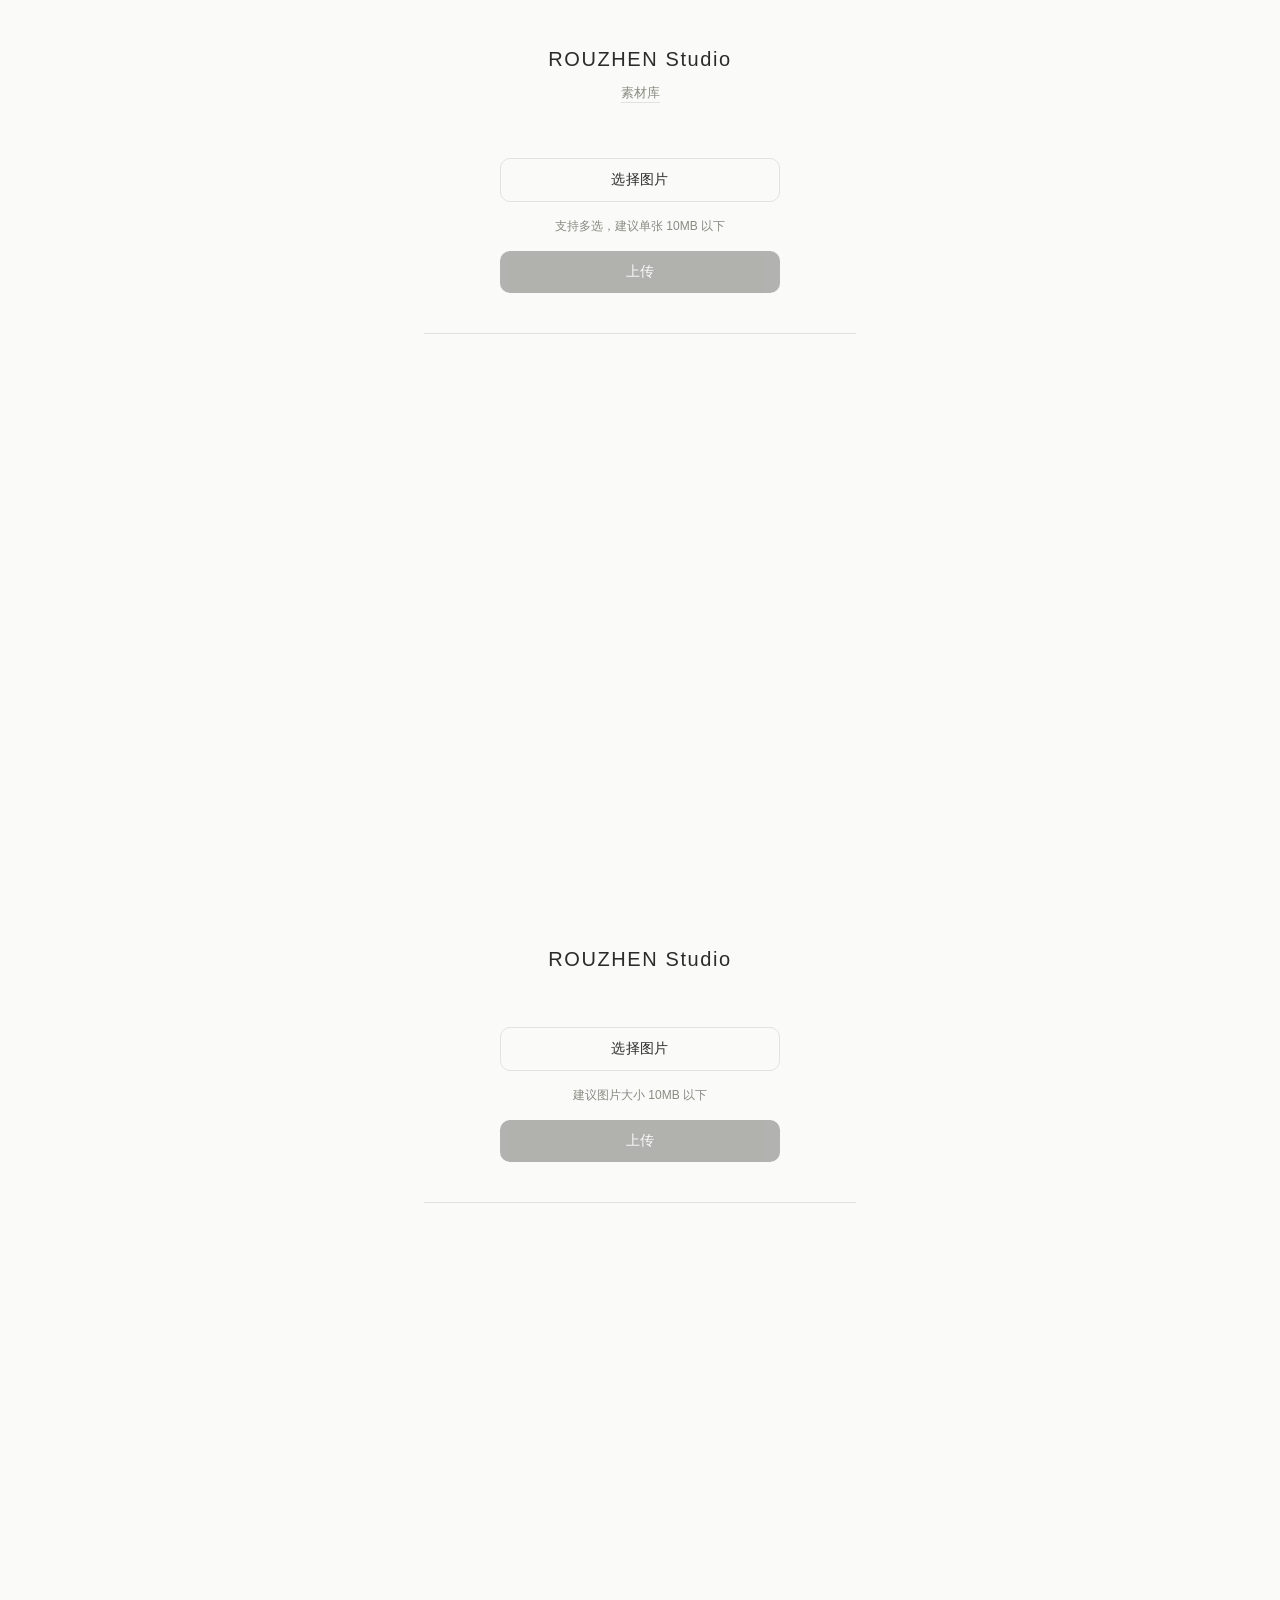
==== index.html @ 9f65c00f "feat(v0.2): 多图上传 + Canvas缩略图生成 + 上传队列UI + 导航入口" ====
<!DOCTYPE html>
<html lang="zh-CN">
<head>
<meta charset="UTF-8">
<meta name="viewport" content="width=device-width, initial-scale=1.0">
<title>ROUZHEN Studio</title>
<link rel="stylesheet" href="css/style.css">
</head>
<body>

<main class="container">

  <header class="header">
    <h1>ROUZHEN Studio</h1>
    <nav class="nav">
      <a href="gallery.html" class="nav-link">素材库</a>
    </nav>
  </header>

  <section class="upload-area">

    <input type="file" id="fileInput" accept="image/*" multiple hidden>

    <button id="selectBtn" class="btn btn-outline">选择图片</button>

    <p class="size-hint">支持多选，建议单张 10MB 以下</p>

    <div id="queueArea" class="queue-area" hidden></div>

    <button id="uploadBtn" class="btn btn-primary" disabled>上传</button>

  </section>

  <section id="resultArea" class="result-area" hidden>

    <div id="resultList" class="result-list"></div>

    <button id="copyUrlBtn" class="btn btn-outline">复制全部链接</button>
    <button id="copyMdBtn" class="btn btn-outline">复制全部 Markdown</button>

  </section>

  <p id="statusMsg" class="status-msg"></p>

</main>

<div id="tokenOverlay" class="overlay" hidden>
  <div class="overlay-card">
    <p class="overlay-text">请输入上传口令</p>
    <input id="tokenInput" class="token-input" type="password">
    <div class="overlay-actions">
      <button id="tokenCancelBtn" class="btn btn-outline" type="button">取消</button>
      <button id="tokenConfirmBtn" class="btn btn-primary" type="button">确认</button>
    </div>
  </div>
</div>

<script src="js/app.js"></script>
</body>
</html>
<!DOCTYPE html>
<html lang="zh-CN">
<head>
<meta charset="UTF-8">
<meta name="viewport" content="width=device-width, initial-scale=1.0">
<title>ROUZHEN Studio</title>
<link rel="stylesheet" href="css/style.css">
</head>
<body>

<main class="container">

  <header class="header">
    <h1>ROUZHEN Studio</h1>
  </header>

  <section class="upload-area">

    <input type="file" id="fileInput" accept="image/*" hidden>

    <button id="selectBtn" class="btn btn-outline">选择图片</button>

    <p class="size-hint">建议图片大小 10MB 以下</p>

    <div id="previewWrap" class="preview-wrap" hidden>
      <img id="previewImg" class="preview-img" alt="预览">
      <p id="fileName" class="file-name"></p>
    </div>

    <button id="uploadBtn" class="btn btn-primary" disabled>上传</button>

  </section>

  <section id="resultArea" class="result-area" hidden>

    <div class="result-img-wrap">
      <img id="resultImg" class="result-img" alt="已上传图片">
    </div>

    <input id="urlInput" class="url-input" type="text" readonly>

    <button id="copyBtn" class="btn btn-outline">复制链接</button>
    <button id="copyMdBtn" class="btn btn-outline">复制 Markdown</button>

  </section>

  <p id="statusMsg" class="status-msg"></p>

</main>

<div id="tokenOverlay" class="overlay" hidden>
  <div class="overlay-card">
    <p class="overlay-text">请输入上传口令</p>
    <input id="tokenInput" class="token-input" type="password">
    <div class="overlay-actions">
      <button id="tokenCancelBtn" class="btn btn-outline" type="button">取消</button>
      <button id="tokenConfirmBtn" class="btn btn-primary" type="button">确认</button>
    </div>
  </div>
</div>

<script src="js/app.js"></script>
</body>
</html>
---- css/style.css ----
/* ROUZHEN Studio — 简洁 / 安静 / 自然 / 留白 */

:root {
  --color-bg: #fafaf8;
  --color-text: #2b2b28;
  --color-muted: #8a8a82;
  --color-line: #e3e2dd;
  --color-accent: #2b2b28;
  --radius: 10px;
  --space-unit: 8px;
}

* {
  box-sizing: border-box;
}

[hidden] {
  display: none !important;
}

body {
  margin: 0;
  background: var(--color-bg);
  color: var(--color-text);
  font-family: -apple-system, BlinkMacSystemFont, "PingFang SC", "Hiragino Sans GB",
    "Microsoft YaHei", sans-serif;
  -webkit-font-smoothing: antialiased;
}

.container {
  max-width: 480px;
  margin: 0 auto;
  padding: 48px 24px 80px;
  min-height: 100vh;
}

/* 标题区 */

.header {
  text-align: center;
  margin-bottom: 56px;
}

.header h1 {
  font-size: 20px;
  font-weight: 500;
  letter-spacing: 0.08em;
  margin: 0;
  color: var(--color-text);
}

/* 导航 */

.nav {
  margin-top: 12px;
}

.nav-link {
  font-size: 13px;
  color: var(--color-muted);
  text-decoration: none;
  border-bottom: 1px solid var(--color-line);
  padding-bottom: 2px;
  transition: color 0.15s ease;
}

.nav-link:hover {
  color: var(--color-text);
}

/* 上传区 */

.upload-area {
  display: flex;
  flex-direction: column;
  align-items: center;
  gap: 16px;
  padding-bottom: 40px;
  border-bottom: 1px solid var(--color-line);
  margin-bottom: 40px;
}

.size-hint {
  margin: 0;
  font-size: 12px;
  color: var(--color-muted);
}

/* 上传队列 */

.queue-area {
  width: 100%;
  display: flex;
  flex-direction: column;
  gap: 8px;
  max-height: 320px;
  overflow-y: auto;
}

.queue-item {
  display: flex;
  align-items: center;
  gap: 10px;
  padding: 8px;
  border-radius: var(--radius);
  background: #f5f5f1;
}

.queue-thumb {
  width: 40px;
  height: 40px;
  border-radius: 6px;
  object-fit: cover;
  flex-shrink: 0;
  background: #eaeae5;
}

.queue-name {
  flex: 1;
  font-size: 12px;
  color: var(--color-text);
  overflow: hidden;
  text-overflow: ellipsis;
  white-space: nowrap;
  min-width: 0;
}

.queue-status {
  font-size: 11px;
  flex-shrink: 0;
  white-space: nowrap;
}

.queue-status--waiting {
  color: var(--color-muted);
}

.queue-status--generating,
.queue-status--uploading {
  color: var(--color-text);
}

.queue-status--done {
  color: #5a8a5a;
}

.queue-status--error {
  color: #a85a5a;
}

/* 结果列表 */

.result-list {
  width: 100%;
  display: grid;
  grid-template-columns: repeat(auto-fill, minmax(100px, 1fr));
  gap: 8px;
}

.result-item {
  display: flex;
  flex-direction: column;
  align-items: center;
  gap: 4px;
}

.result-item-img {
  width: 100%;
  aspect-ratio: 1;
  object-fit: cover;
  border-radius: 6px;
}

.result-item-name {
  font-size: 10px;
  color: var(--color-muted);
  overflow: hidden;
  text-overflow: ellipsis;
  white-space: nowrap;
  max-width: 100%;
  text-align: center;
}

/* 按钮 */

.btn {
  appearance: none;
  border: none;
  border-radius: var(--radius);
  padding: 12px 28px;
  font-size: 14px;
  font-weight: 500;
  letter-spacing: 0.02em;
  cursor: pointer;
  transition: opacity 0.15s ease, background-color 0.15s ease;
  width: 100%;
  max-width: 280px;
}

.btn:active {
  opacity: 0.7;
}

.btn:disabled {
  opacity: 0.35;
  cursor: not-allowed;
}

.btn-outline {
  background: transparent;
  color: var(--color-text);
  border: 1px solid var(--color-line);
}

.btn-primary {
  background: var(--color-accent);
  color: #fff;
}

/* 结果区 */

.result-area {
  display: flex;
  flex-direction: column;
  align-items: center;
  gap: 16px;
}

/* 状态提示 */

.status-msg {
  text-align: center;
  font-size: 12px;
  color: var(--color-muted);
  min-height: 16px;
  margin-top: 32px;
}

/* 口令浮层 */

.overlay {
  position: fixed;
  inset: 0;
  background: rgba(0, 0, 0, 0.3);
  display: flex;
  align-items: center;
  justify-content: center;
  padding: 24px;
  z-index: 10;
}

.overlay-card {
  background: var(--color-bg);
  border-radius: var(--radius);
  padding: 28px 24px;
  width: 100%;
  max-width: 300px;
  display: flex;
  flex-direction: column;
  gap: 16px;
}

.overlay-text {
  margin: 0;
  font-size: 14px;
  text-align: center;
  color: var(--color-text);
}

.token-input {
  width: 100%;
  padding: 10px 14px;
  border-radius: var(--radius);
  border: 1px solid var(--color-line);
  background: #fff;
  font-size: 14px;
  text-align: center;
}

.overlay-actions {
  display: flex;
  gap: 12px;
}

.overlay-actions .btn {
  max-width: none;
}
---- css/style.css ----
/* ROUZHEN Studio — 简洁 / 安静 / 自然 / 留白 */

:root {
  --color-bg: #fafaf8;
  --color-text: #2b2b28;
  --color-muted: #8a8a82;
  --color-line: #e3e2dd;
  --color-accent: #2b2b28;
  --radius: 10px;
  --space-unit: 8px;
}

* {
  box-sizing: border-box;
}

[hidden] {
  display: none !important;
}

body {
  margin: 0;
  background: var(--color-bg);
  color: var(--color-text);
  font-family: -apple-system, BlinkMacSystemFont, "PingFang SC", "Hiragino Sans GB",
    "Microsoft YaHei", sans-serif;
  -webkit-font-smoothing: antialiased;
}

.container {
  max-width: 480px;
  margin: 0 auto;
  padding: 48px 24px 80px;
  min-height: 100vh;
}

/* 标题区 */

.header {
  text-align: center;
  margin-bottom: 56px;
}

.header h1 {
  font-size: 20px;
  font-weight: 500;
  letter-spacing: 0.08em;
  margin: 0;
  color: var(--color-text);
}

/* 导航 */

.nav {
  margin-top: 12px;
}

.nav-link {
  font-size: 13px;
  color: var(--color-muted);
  text-decoration: none;
  border-bottom: 1px solid var(--color-line);
  padding-bottom: 2px;
  transition: color 0.15s ease;
}

.nav-link:hover {
  color: var(--color-text);
}

/* 上传区 */

.upload-area {
  display: flex;
  flex-direction: column;
  align-items: center;
  gap: 16px;
  padding-bottom: 40px;
  border-bottom: 1px solid var(--color-line);
  margin-bottom: 40px;
}

.size-hint {
  margin: 0;
  font-size: 12px;
  color: var(--color-muted);
}

/* 上传队列 */

.queue-area {
  width: 100%;
  display: flex;
  flex-direction: column;
  gap: 8px;
  max-height: 320px;
  overflow-y: auto;
}

.queue-item {
  display: flex;
  align-items: center;
  gap: 10px;
  padding: 8px;
  border-radius: var(--radius);
  background: #f5f5f1;
}

.queue-thumb {
  width: 40px;
  height: 40px;
  border-radius: 6px;
  object-fit: cover;
  flex-shrink: 0;
  background: #eaeae5;
}

.queue-name {
  flex: 1;
  font-size: 12px;
  color: var(--color-text);
  overflow: hidden;
  text-overflow: ellipsis;
  white-space: nowrap;
  min-width: 0;
}

.queue-status {
  font-size: 11px;
  flex-shrink: 0;
  white-space: nowrap;
}

.queue-status--waiting {
  color: var(--color-muted);
}

.queue-status--generating,
.queue-status--uploading {
  color: var(--color-text);
}

.queue-status--done {
  color: #5a8a5a;
}

.queue-status--error {
  color: #a85a5a;
}

/* 结果列表 */

.result-list {
  width: 100%;
  display: grid;
  grid-template-columns: repeat(auto-fill, minmax(100px, 1fr));
  gap: 8px;
}

.result-item {
  display: flex;
  flex-direction: column;
  align-items: center;
  gap: 4px;
}

.result-item-img {
  width: 100%;
  aspect-ratio: 1;
  object-fit: cover;
  border-radius: 6px;
}

.result-item-name {
  font-size: 10px;
  color: var(--color-muted);
  overflow: hidden;
  text-overflow: ellipsis;
  white-space: nowrap;
  max-width: 100%;
  text-align: center;
}

/* 按钮 */

.btn {
  appearance: none;
  border: none;
  border-radius: var(--radius);
  padding: 12px 28px;
  font-size: 14px;
  font-weight: 500;
  letter-spacing: 0.02em;
  cursor: pointer;
  transition: opacity 0.15s ease, background-color 0.15s ease;
  width: 100%;
  max-width: 280px;
}

.btn:active {
  opacity: 0.7;
}

.btn:disabled {
  opacity: 0.35;
  cursor: not-allowed;
}

.btn-outline {
  background: transparent;
  color: var(--color-text);
  border: 1px solid var(--color-line);
}

.btn-primary {
  background: var(--color-accent);
  color: #fff;
}

/* 结果区 */

.result-area {
  display: flex;
  flex-direction: column;
  align-items: center;
  gap: 16px;
}

/* 状态提示 */

.status-msg {
  text-align: center;
  font-size: 12px;
  color: var(--color-muted);
  min-height: 16px;
  margin-top: 32px;
}

/* 口令浮层 */

.overlay {
  position: fixed;
  inset: 0;
  background: rgba(0, 0, 0, 0.3);
  display: flex;
  align-items: center;
  justify-content: center;
  padding: 24px;
  z-index: 10;
}

.overlay-card {
  background: var(--color-bg);
  border-radius: var(--radius);
  padding: 28px 24px;
  width: 100%;
  max-width: 300px;
  display: flex;
  flex-direction: column;
  gap: 16px;
}

.overlay-text {
  margin: 0;
  font-size: 14px;
  text-align: center;
  color: var(--color-text);
}

.token-input {
  width: 100%;
  padding: 10px 14px;
  border-radius: var(--radius);
  border: 1px solid var(--color-line);
  background: #fff;
  font-size: 14px;
  text-align: center;
}

.overlay-actions {
  display: flex;
  gap: 12px;
}

.overlay-actions .btn {
  max-width: none;
}
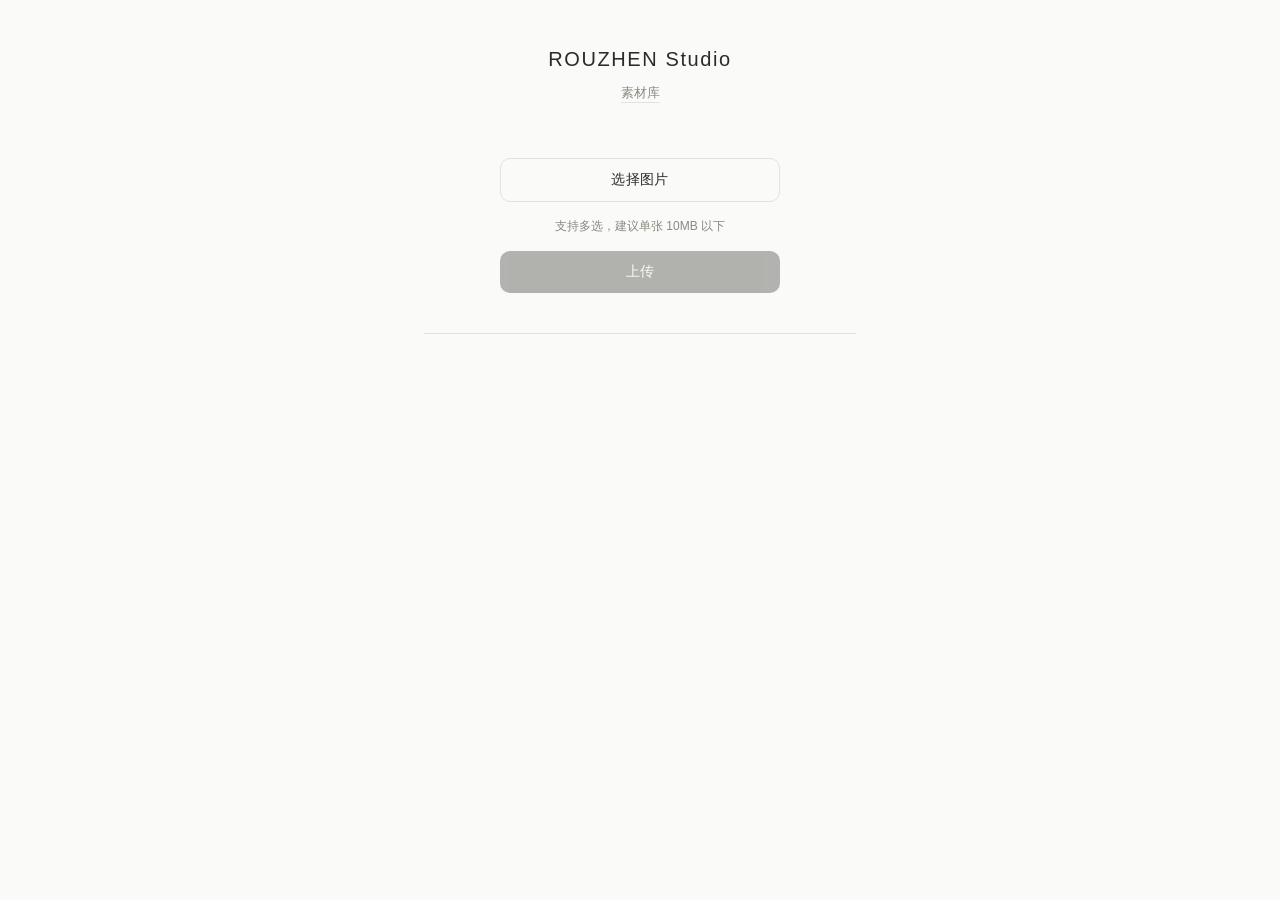
==== commit 785400da: "fix: 移除index.html中重复的旧版HTML，修复页面渲染两次的bug" ====
--- a/index.html
+++ b/index.html
@@ -58,67 +58,3 @@
 <script src="js/app.js"></script>
 </body>
 </html>
-<!DOCTYPE html>
-<html lang="zh-CN">
-<head>
-<meta charset="UTF-8">
-<meta name="viewport" content="width=device-width, initial-scale=1.0">
-<title>ROUZHEN Studio</title>
-<link rel="stylesheet" href="css/style.css">
-</head>
-<body>
-
-<main class="container">
-
-  <header class="header">
-    <h1>ROUZHEN Studio</h1>
-  </header>
-
-  <section class="upload-area">
-
-    <input type="file" id="fileInput" accept="image/*" hidden>
-
-    <button id="selectBtn" class="btn btn-outline">选择图片</button>
-
-    <p class="size-hint">建议图片大小 10MB 以下</p>
-
-    <div id="previewWrap" class="preview-wrap" hidden>
-      <img id="previewImg" class="preview-img" alt="预览">
-      <p id="fileName" class="file-name"></p>
-    </div>
-
-    <button id="uploadBtn" class="btn btn-primary" disabled>上传</button>
-
-  </section>
-
-  <section id="resultArea" class="result-area" hidden>
-
-    <div class="result-img-wrap">
-      <img id="resultImg" class="result-img" alt="已上传图片">
-    </div>
-
-    <input id="urlInput" class="url-input" type="text" readonly>
-
-    <button id="copyBtn" class="btn btn-outline">复制链接</button>
-    <button id="copyMdBtn" class="btn btn-outline">复制 Markdown</button>
-
-  </section>
-
-  <p id="statusMsg" class="status-msg"></p>
-
-</main>
-
-<div id="tokenOverlay" class="overlay" hidden>
-  <div class="overlay-card">
-    <p class="overlay-text">请输入上传口令</p>
-    <input id="tokenInput" class="token-input" type="password">
-    <div class="overlay-actions">
-      <button id="tokenCancelBtn" class="btn btn-outline" type="button">取消</button>
-      <button id="tokenConfirmBtn" class="btn btn-primary" type="button">确认</button>
-    </div>
-  </div>
-</div>
-
-<script src="js/app.js"></script>
-</body>
-</html>
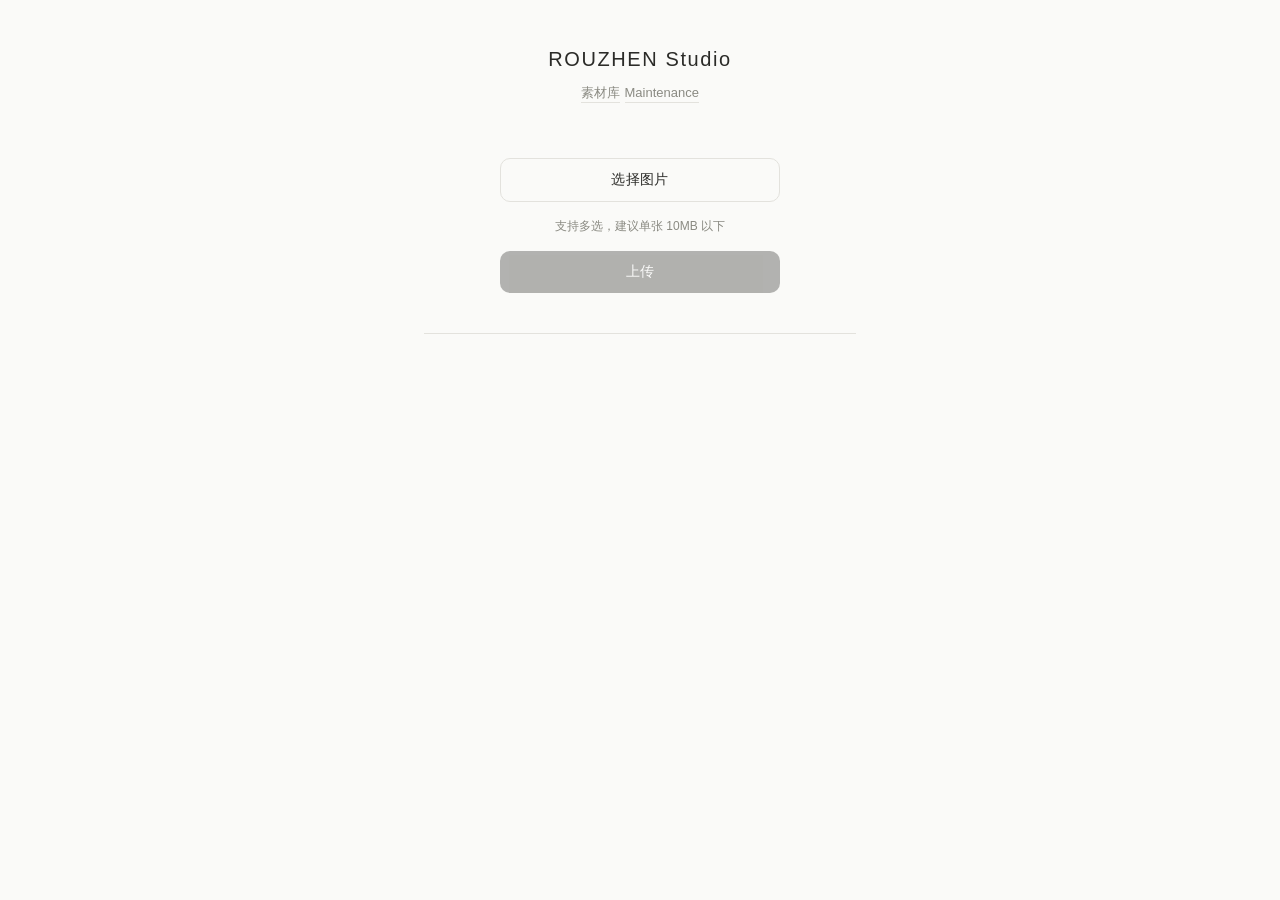
==== commit 7b18a319: "v0.3: Asset Library Architecture Upgrade" ====
--- a/index.html
+++ b/index.html
@@ -14,6 +14,7 @@
     <h1>ROUZHEN Studio</h1>
     <nav class="nav">
       <a href="gallery.html" class="nav-link">素材库</a>
+      <a href="maintenance.html" class="nav-link">Maintenance</a>
     </nav>
   </header>
 
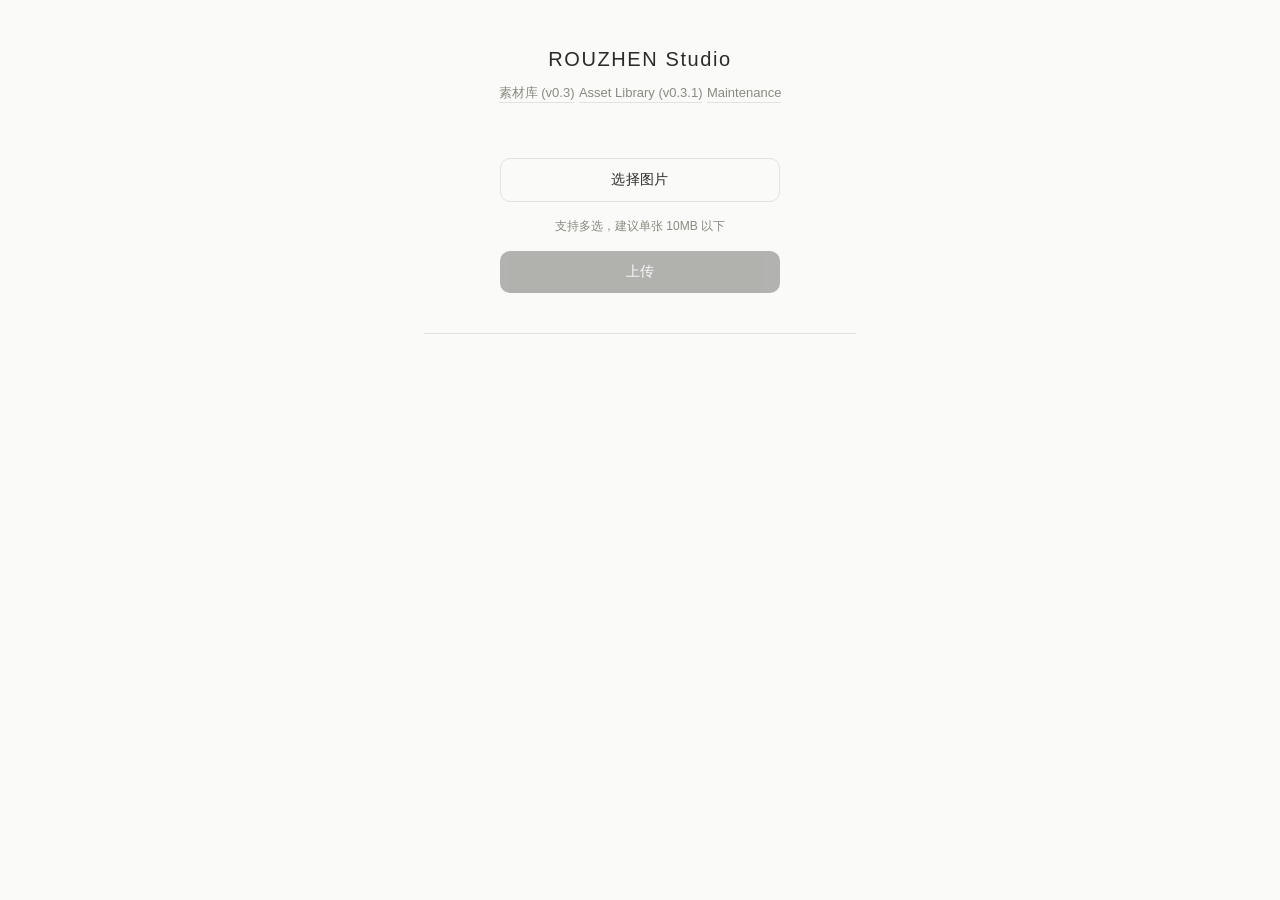
==== commit b52dc361: "v0.3.1 pictures" ====
--- a/index.html
+++ b/index.html
@@ -13,7 +13,8 @@
   <header class="header">
     <h1>ROUZHEN Studio</h1>
     <nav class="nav">
-      <a href="gallery.html" class="nav-link">素材库</a>
+      <a href="gallery.html" class="nav-link">素材库 (v0.3)</a>
+      <a href="asset-library.html" class="nav-link">Asset Library (v0.3.1)</a>
       <a href="maintenance.html" class="nav-link">Maintenance</a>
     </nav>
   </header>
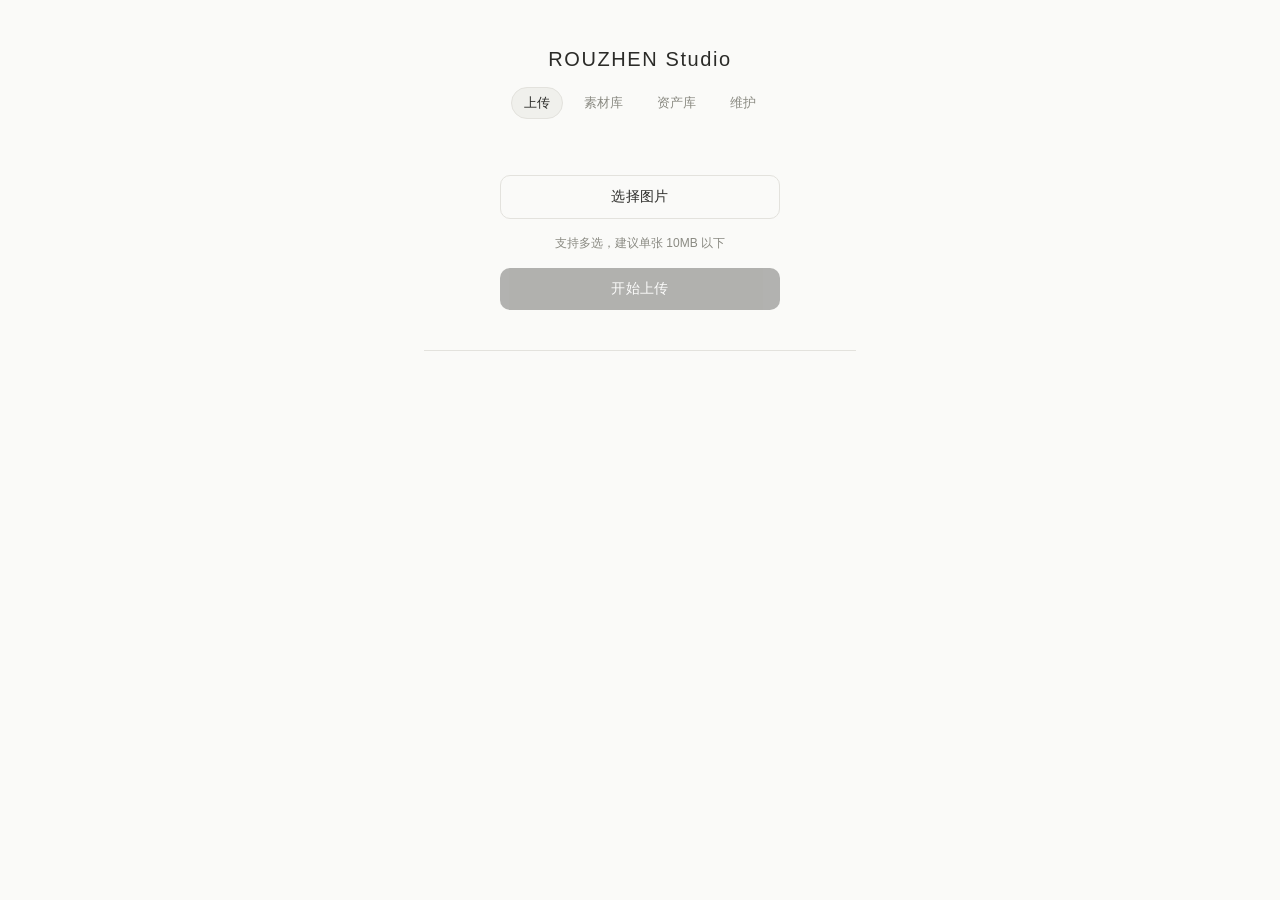
==== commit 4ed6a142: "0.3.5" ====
--- a/index.html
+++ b/index.html
@@ -13,9 +13,10 @@
   <header class="header">
     <h1>ROUZHEN Studio</h1>
     <nav class="nav">
-      <a href="gallery.html" class="nav-link">素材库 (v0.3)</a>
-      <a href="asset-library.html" class="nav-link">Asset Library (v0.3.1)</a>
-      <a href="maintenance.html" class="nav-link">Maintenance</a>
+      <a href="/" class="nav-link active">上传</a>
+      <a href="gallery.html" class="nav-link">素材库</a>
+      <a href="asset-library.html" class="nav-link">资产库</a>
+      <a href="maintenance.html" class="nav-link">维护</a>
     </nav>
   </header>
 
@@ -29,7 +30,7 @@
 
     <div id="queueArea" class="queue-area" hidden></div>
 
-    <button id="uploadBtn" class="btn btn-primary" disabled>上传</button>
+    <button id="uploadBtn" class="btn btn-primary" disabled>开始上传</button>
 
   </section>
 
--- a/css/style.css
+++ b/css/style.css
@@ -52,20 +52,32 @@
 /* 导航 */
 
 .nav {
-  margin-top: 12px;
+  margin-top: 16px;
+  display: flex;
+  justify-content: center;
+  gap: 8px;
+  flex-wrap: wrap;
 }
 
 .nav-link {
   font-size: 13px;
   color: var(--color-muted);
   text-decoration: none;
-  border-bottom: 1px solid var(--color-line);
-  padding-bottom: 2px;
-  transition: color 0.15s ease;
+  padding: 6px 12px;
+  border-radius: 20px;
+  border: 1px solid transparent;
+  transition: all 0.15s ease;
 }
 
 .nav-link:hover {
   color: var(--color-text);
+  border-color: var(--color-line);
+}
+
+.nav-link.active {
+  color: var(--color-text);
+  background: #f0f0ec;
+  border-color: var(--color-line);
 }
 
 /* 上传区 */
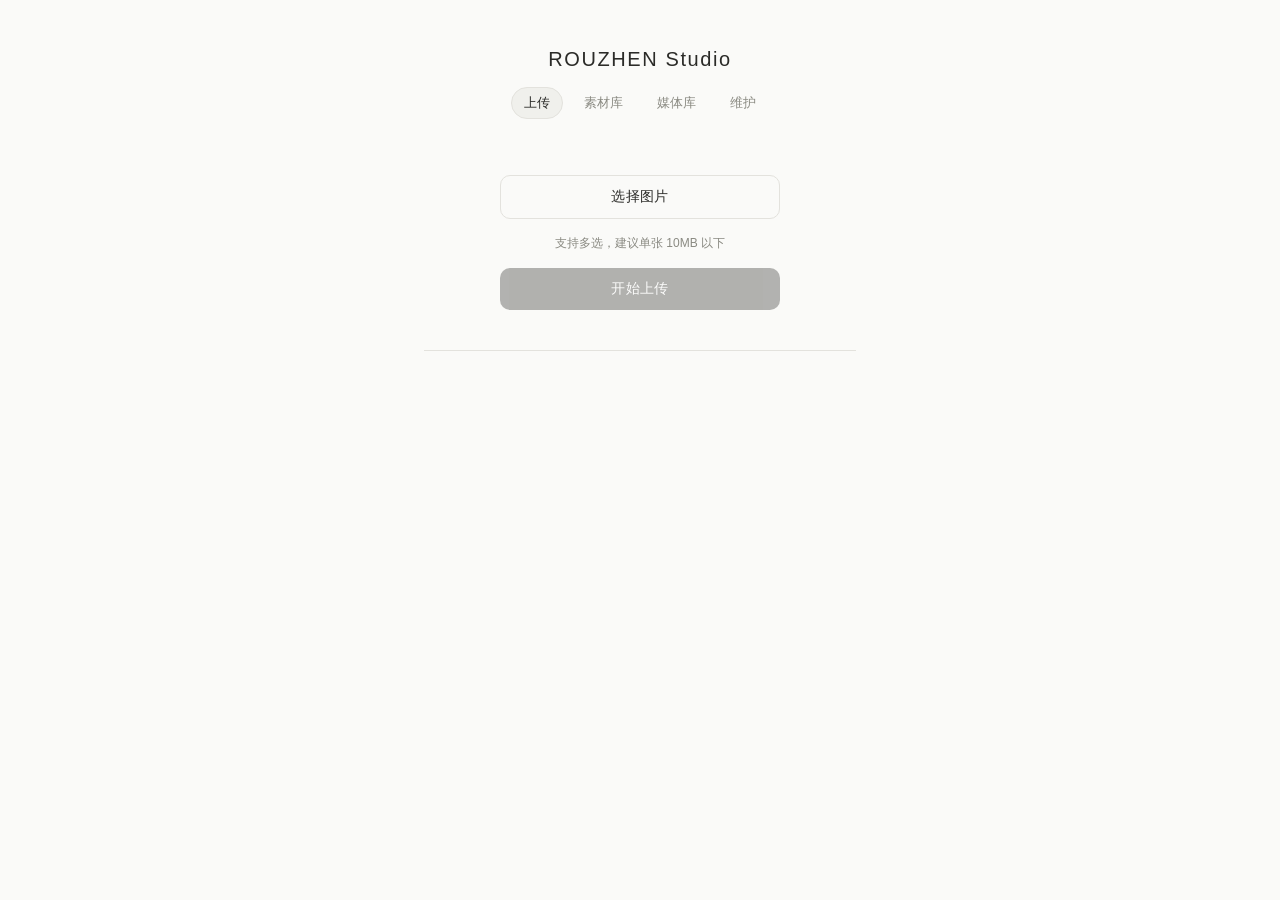
==== commit 5e4d8c5c: "v0.3.9" ====
--- a/index.html
+++ b/index.html
@@ -15,7 +15,7 @@
     <nav class="nav">
       <a href="/" class="nav-link active">上传</a>
       <a href="gallery.html" class="nav-link">素材库</a>
-      <a href="asset-library.html" class="nav-link">资产库</a>
+      <a href="asset-library.html" class="nav-link">媒体库</a>
       <a href="maintenance.html" class="nav-link">维护</a>
     </nav>
   </header>
--- a/css/style.css
+++ b/css/style.css
@@ -297,3 +297,120 @@
 .overlay-actions .btn {
   max-width: none;
 }
+
+/* Asset Library 卡片样式 */
+.asset-card {
+  border: 1px solid var(--color-line);
+  border-radius: 8px;
+  overflow: hidden;
+  background: #fff;
+  cursor: pointer;
+  transition: transform 0.15s ease, box-shadow 0.15s ease;
+}
+
+.asset-card:hover {
+  transform: translateY(-2px);
+  box-shadow: 0 4px 12px rgba(0, 0, 0, 0.06);
+}
+
+.asset-thumb-wrap {
+  width: 100%;
+  aspect-ratio: 1 / 1;
+  background: #f5f5f0;
+  display: flex;
+  align-items: center;
+  justify-content: center;
+  overflow: hidden;
+}
+
+.asset-thumb {
+  width: 100%;
+  height: 100%;
+  object-fit: cover;
+}
+
+.asset-thumb-placeholder {
+  width: 100%;
+  height: 100%;
+  display: flex;
+  align-items: center;
+  justify-content: center;
+  color: #999;
+  font-size: 0.85rem;
+}
+
+.asset-info {
+  padding: 8px 10px;
+}
+
+.asset-filename {
+  font-size: 0.85rem;
+  color: var(--color-text);
+  white-space: nowrap;
+  overflow: hidden;
+  text-overflow: ellipsis;
+  margin-bottom: 4px;
+}
+
+.asset-meta {
+  display: flex;
+  gap: 6px;
+  font-size: 0.7rem;
+}
+
+.asset-source,
+.asset-status {
+  padding: 2px 6px;
+  border-radius: 4px;
+  background: #f0f0ec;
+  color: var(--color-muted);
+}
+
+.asset-status {
+  background: #fff3e0;
+  color: #b76e00;
+}
+
+.meta-pre {
+  background: #fafaf7;
+  padding: 16px;
+  border-radius: 6px;
+  font-size: 0.8rem;
+  overflow: auto;
+  max-height: 70vh;
+  border: 1px solid var(--color-line);
+}
+
+.action-buttons {
+  margin: 12px 0;
+  display: flex;
+  gap: 8px;
+}
+
+.tab-bar {
+  display: flex;
+  gap: 4px;
+  border-bottom: 1px solid var(--color-line);
+  margin-bottom: 16px;
+}
+
+.tab-bar .tab {
+  padding: 8px 16px;
+  border: none;
+  background: transparent;
+  cursor: pointer;
+  color: var(--color-muted);
+  font-size: 0.9rem;
+  border-bottom: 2px solid transparent;
+  margin-bottom: -1px;
+  transition: all 0.15s ease;
+}
+
+.tab-bar .tab:hover {
+  color: var(--color-text);
+}
+
+.tab-bar .tab.active {
+  color: var(--color-text);
+  border-bottom-color: var(--color-text);
+}
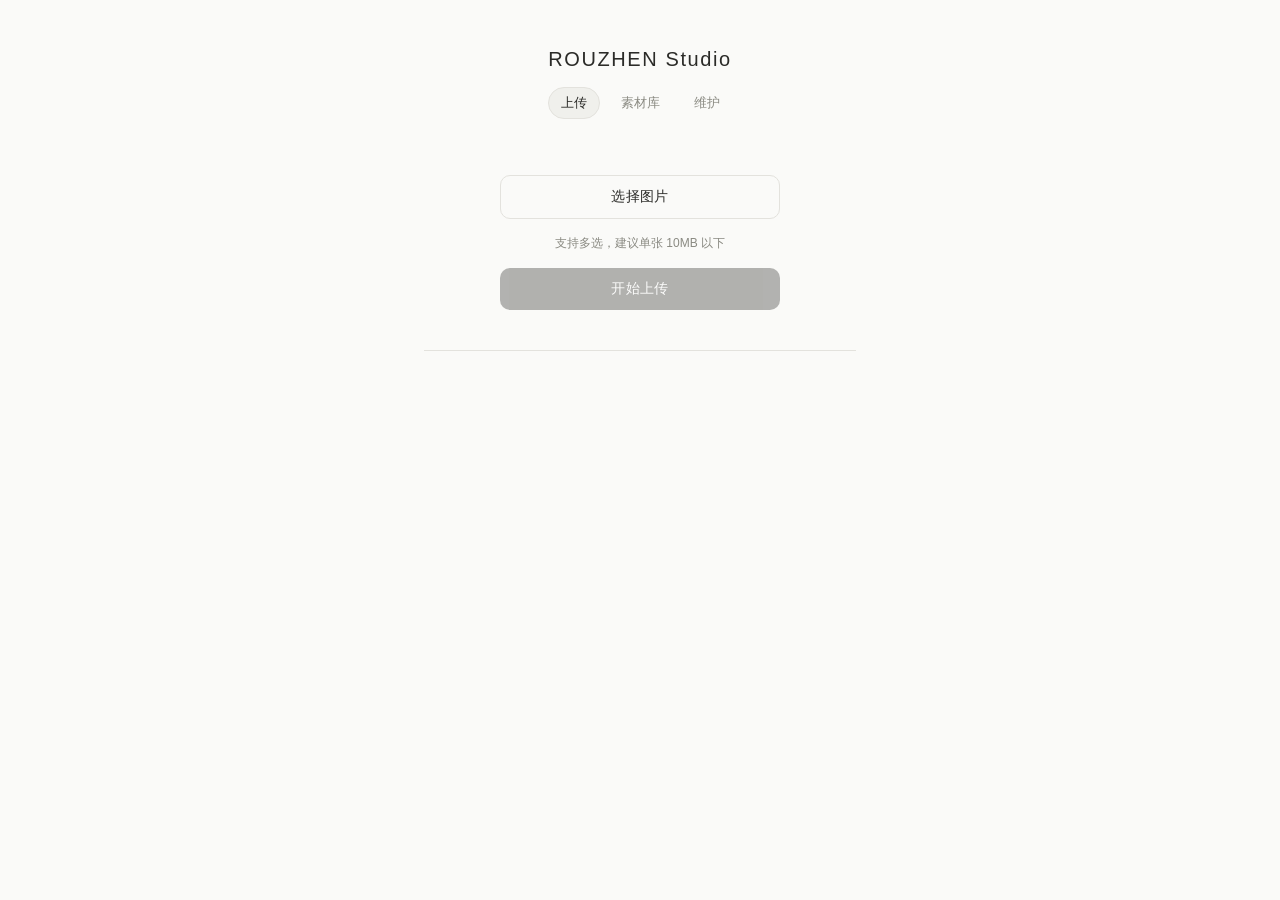
==== commit 3faeef22: "V0.3.10" ====
--- a/index.html
+++ b/index.html
@@ -15,7 +15,6 @@
     <nav class="nav">
       <a href="/" class="nav-link active">上传</a>
       <a href="gallery.html" class="nav-link">素材库</a>
-      <a href="asset-library.html" class="nav-link">媒体库</a>
       <a href="maintenance.html" class="nav-link">维护</a>
     </nav>
   </header>
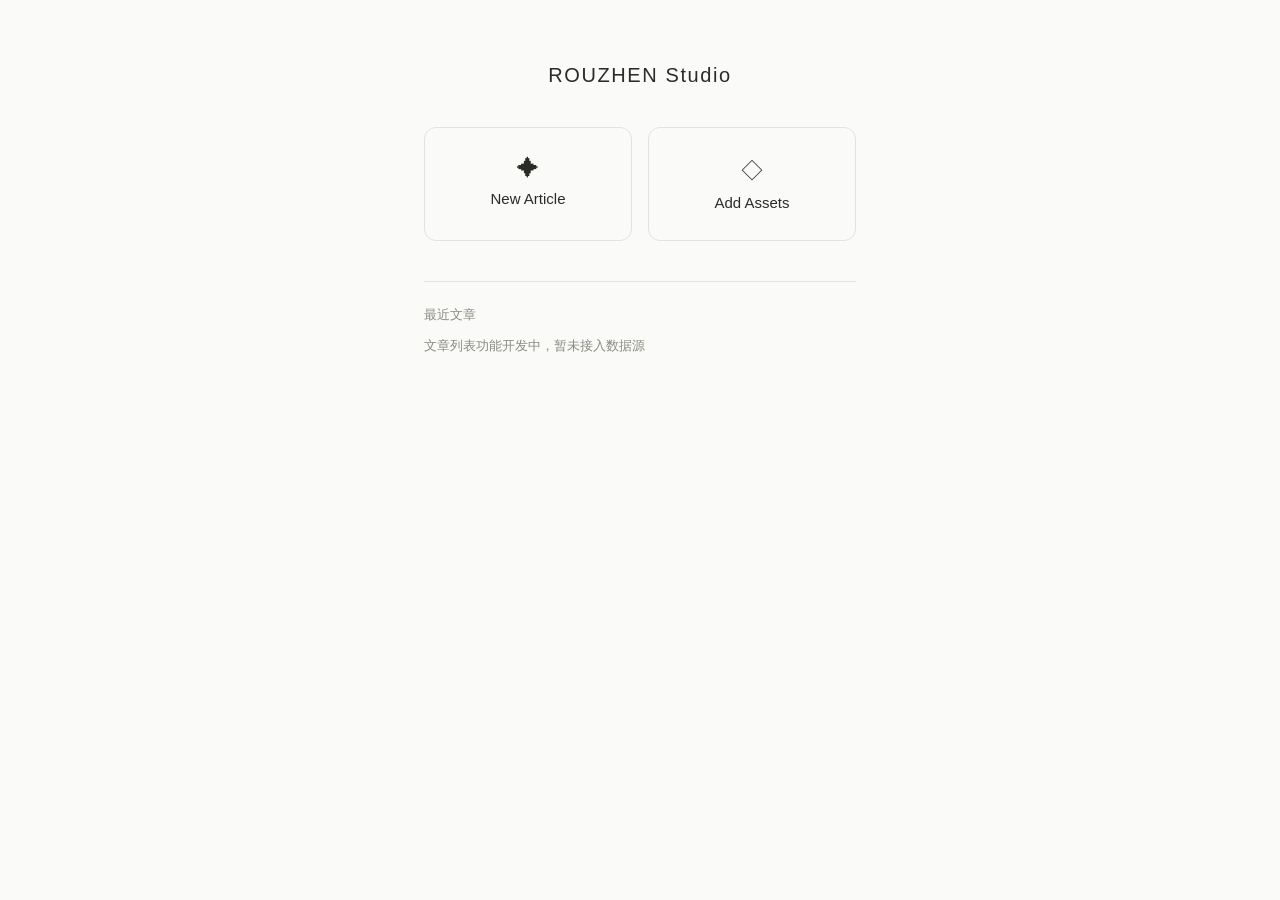
==== commit f9771d3e: "v0.5 1-3" ====
--- a/index.html
+++ b/index.html
@@ -5,58 +5,104 @@
 <meta name="viewport" content="width=device-width, initial-scale=1.0">
 <title>ROUZHEN Studio</title>
 <link rel="stylesheet" href="css/style.css">
+<style>
+  /* v0.5.0 Step 3：Dashboard —— Studio 唯一入口，只做两个入口 + 最近文章占位 */
+
+  .dashboard-container {
+    max-width: 480px;
+    margin: 0 auto;
+    padding: 64px 24px 40px;
+  }
+
+  .dashboard-title {
+    text-align: center;
+    font-size: 20px;
+    font-weight: 500;
+    letter-spacing: 0.08em;
+    margin: 0 0 40px;
+    color: var(--color-text);
+  }
+
+  .dashboard-entries {
+    display: flex;
+    flex-direction: column;
+    gap: 16px;
+    margin-bottom: 40px;
+  }
+
+  .dashboard-entry {
+    display: block;
+    text-decoration: none;
+    border: 1px solid var(--color-line);
+    border-radius: 12px;
+    padding: 28px 20px;
+    text-align: center;
+    color: var(--color-text);
+    transition: box-shadow 0.15s ease;
+  }
+
+  .dashboard-entry:active {
+    opacity: 0.7;
+  }
+
+  .dashboard-entry-icon {
+    font-size: 22px;
+    display: block;
+    margin-bottom: 8px;
+  }
+
+  .dashboard-entry-label {
+    font-size: 15px;
+    font-weight: 500;
+  }
+
+  .dashboard-recent {
+    border-top: 1px solid var(--color-line);
+    padding-top: 24px;
+  }
+
+  .dashboard-recent-title {
+    font-size: 13px;
+    color: var(--color-muted);
+    margin: 0 0 12px;
+  }
+
+  .dashboard-recent-empty {
+    font-size: 13px;
+    color: var(--color-muted);
+  }
+
+  @media (min-width: 600px) {
+    .dashboard-entries {
+      flex-direction: row;
+    }
+    .dashboard-entry {
+      flex: 1;
+    }
+  }
+</style>
 </head>
 <body>
 
-<main class="container">
+<main class="dashboard-container">
+  <h1 class="dashboard-title">ROUZHEN Studio</h1>
 
-  <header class="header">
-    <h1>ROUZHEN Studio</h1>
-    <nav class="nav">
-      <a href="/" class="nav-link active">上传</a>
-      <a href="gallery.html" class="nav-link">素材库</a>
-      <a href="maintenance.html" class="nav-link">维护</a>
-    </nav>
-  </header>
+  <div class="dashboard-entries">
+    <a href="article/editor.html" class="dashboard-entry">
+      <span class="dashboard-entry-icon">✦</span>
+      <span class="dashboard-entry-label">New Article</span>
+    </a>
+    <a href="assets/index.html" class="dashboard-entry">
+      <span class="dashboard-entry-icon">◇</span>
+      <span class="dashboard-entry-label">Add Assets</span>
+    </a>
+  </div>
 
-  <section class="upload-area">
-
-    <input type="file" id="fileInput" accept="image/*" multiple hidden>
-
-    <button id="selectBtn" class="btn btn-outline">选择图片</button>
-
-    <p class="size-hint">支持多选，建议单张 10MB 以下</p>
-
-    <div id="queueArea" class="queue-area" hidden></div>
-
-    <button id="uploadBtn" class="btn btn-primary" disabled>开始上传</button>
-
-  </section>
-
-  <section id="resultArea" class="result-area" hidden>
-
-    <div id="resultList" class="result-list"></div>
-
-    <button id="copyUrlBtn" class="btn btn-outline">复制全部链接</button>
-    <button id="copyMdBtn" class="btn btn-outline">复制全部 Markdown</button>
-
-  </section>
-
-  <p id="statusMsg" class="status-msg"></p>
-
+  <div class="dashboard-recent">
+    <p class="dashboard-recent-title">最近文章</p>
+    <p class="dashboard-recent-empty">文章列表功能开发中，暂未接入数据源</p>
+  </div>
 </main>
 
-<div id="tokenOverlay" class="overlay" hidden>
-  <div class="overlay-card">
-    <p class="overlay-text">请输入上传口令</p>
-    <input id="tokenInput" class="token-input" type="password">
-    <div class="overlay-actions">
-      <button id="tokenCancelBtn" class="btn btn-outline" type="button">取消</button>
-      <button id="tokenConfirmBtn" class="btn btn-primary" type="button">确认</button>
-    </div>
-  </div>
-</div>
-
-<script src="js/app.js"></script>
 </body>
 </html>
